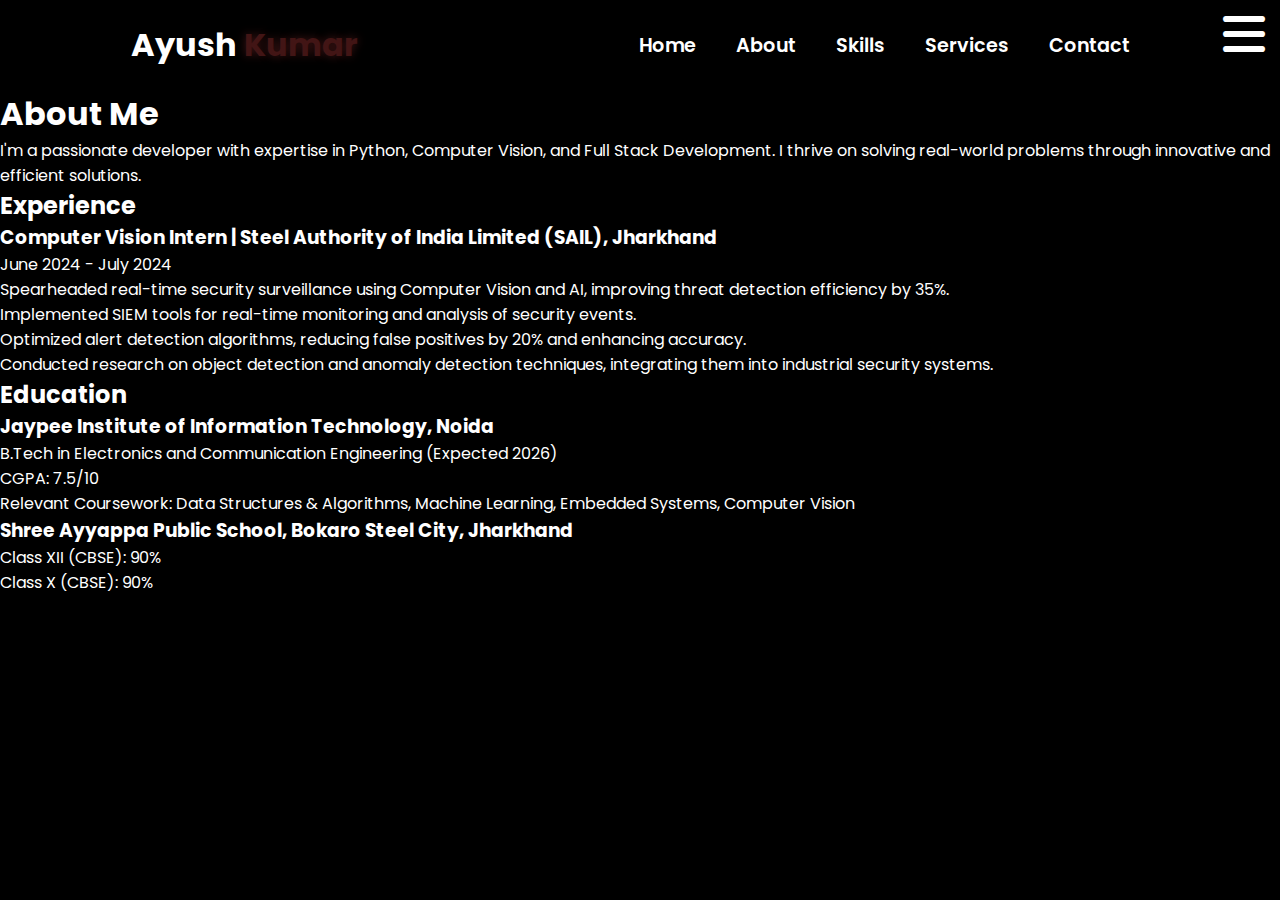
==== about.html @ cb633c2c "commit" ====
<!DOCTYPE html>
<html lang="en">
<head>
    <meta charset="UTF-8">
    <meta name="viewport" content="width=device-width, initial-scale=1.0">
    <title>About - Ayush Kumar</title>
    <link rel="stylesheet" href="style.css">
    <link href="https://cdnjs.cloudflare.com/ajax/libs/font-awesome/6.0.0-beta3/css/all.min.css" rel="stylesheet">
</head>
<body>
    <nav>
        <div class="nav_container">
            <div class="logo">
                Ayush <span>Kumar</span>
            </div>
            <div class="links">
                <a href="index.html">Home</a>
                <a href="about.html">About</a>
                <a href="skill.html">Skills</a>
                <a href="services.html">Services</a>
                <a href="contact.html">Contact</a>
            </div>
            <i class="fas fa-bars hamburg"></i>
        </div>
    </nav>
    <section class="about_section">
        <h1 class="headings1">About <span>Me</span></h1>
        <p>
            I'm a passionate developer with expertise in Python, Computer Vision, and Full Stack Development. 
            I thrive on solving real-world problems through innovative and efficient solutions.
        </p>

        <h2 class="headings2">Experience</h2>
        <h3>Computer Vision Intern | Steel Authority of India Limited (SAIL), Jharkhand</h3>
        <p>June 2024 - July 2024</p>
        <ul>
            <li>Spearheaded real-time security surveillance using Computer Vision and AI, improving threat detection efficiency by 35%.</li>
            <li>Implemented SIEM tools for real-time monitoring and analysis of security events.</li>
            <li>Optimized alert detection algorithms, reducing false positives by 20% and enhancing accuracy.</li>
            <li>Conducted research on object detection and anomaly detection techniques, integrating them into industrial security systems.</li>
        </ul>

        <h2 class="headings3">Education</h2>
        <h3>Jaypee Institute of Information Technology, Noida</h3>
        <p>B.Tech in Electronics and Communication Engineering (Expected 2026)</p>
        <ul>
            <li>CGPA: 7.5/10</li>
            <li>Relevant Coursework: Data Structures & Algorithms, Machine Learning, Embedded Systems, Computer Vision</li>
        </ul>

        <h3>Shree Ayyappa Public School, Bokaro Steel City, Jharkhand</h3>
        <ul>
            <li>Class XII (CBSE): 90%</li>
            <li>Class X (CBSE): 90%</li>
        </ul>
    </section>
    <script src="first.js"></script>
</body>
</html>
---- style.css ----
@import url('https://fonts.googleapis.com/css2?family=Poppins:wght@100;200;300;400;500;600&display=swap');

* {
    padding: 0;
    margin: 0;
    font-family: 'Poppins', sans-serif;
    box-sizing: border-box;
}

body {
    width: 100%;
    height: 100vh;
    overflow: hidden;
    background-color: black;
    color: white;
}

nav {
    width: 100%;
    height: 10vh;
    position: sticky;
    top: 0;
    z-index: 1000;
}

.nav_container {
    width: 100%;
    height: 100%;
    display: flex;
    justify-content: space-around;
    align-items: center;
}

.logo {
    color: white;
    font-size: 2rem;
    font-weight: bold;
}

.logo span {
    color: rgb(66, 21, 21);
    text-shadow: 0 0 10px rgb(66, 21, 21);
}

.hamburg,
.cancel {
    cursor: pointer;
    position: absolute;
    right: 15px;
    top: 10px;
    color: white;
    display: none;
    font-size: clamp(2.5rem, 0.5rem + 5vw, 3rem);
}

.nav_container .links {
    display: flex;
}

.nav_container .links a {
    position: relative;
    font-size: 1.2rem;
    color: white;
    margin: 0 20px;
    text-decoration: none;
    font-weight: 550;
    transition: 0.3s linear;
}

.nav_container .links a::before {
    position: absolute;
    content: "";
    bottom: -3px;
    left: 0;
    width: 0%;
    height: 3px;
    background-color: rgb(66, 21, 21);
    transition: 0.2s linear;
}

.nav_container .links a:hover::before {
    width: 100%;
}

.nav_container a:hover {
    color: rgb(66, 21, 21);
}

.dropdown {
    z-index: 100;
    position: absolute;
    top: 0;
    transform: translateY(-100%);
    opacity: 0;
    visibility: hidden;
    width: 100%;
    height: auto;
    backdrop-filter: blur(4px) brightness(40%);
    box-shadow: 0 0 20px black;
    transition: 0.2s linear;
}

.dropdown.active {
    transform: translateY(0);
    opacity: 1;
    visibility: visible;
}

.dropdown .links a {
    display: flex;
    color: white;
    text-decoration: none;
    justify-content: center;
    padding: 15px 0;
    align-items: center;
    transition: 0.2s linear;
}

.dropdown .links a:hover {
    background-color: rgb(66, 21, 21);
}

section {
    width: 100%;
    height: 90vh;
}

.main_container {
    display: flex;
    justify-content: space-evenly;
    align-items: center;
    width: 100%;
    height: 100%;
    position: relative;
}

.main_container .image {
    width: 400px;
    height: 400px;
    border-radius: 50%;
    overflow: hidden;
    display: flex;
    align-items: center;
    justify-content: center;
    box-shadow: 0 0 50px rgb(66, 21, 21);
    position: relative;
    aspect-ratio: 1/1;
}

.main_container .image img {
    width: 100%;
    height: 100%;
    object-fit: cover;
    object-position: right center;
}

.contents {
    color: white;
    width: 40%;
    min-height: 100px;
}

.contents h1 {
    font-size: clamp(1.5rem, 5vw, 2.5rem);
}

.contents h1 span {
    color: rgb(66, 21, 21);
    text-shadow: 0 0 10px rgb(66, 21, 21);
}

.typewriter {
    font-size: clamp(1rem, 1rem + 5vw, 2.5rem);
    font-weight: 600;
    display: flex;
    align-items: center;
    white-space: nowrap;
}

.typewriter_text {
    color: rgb(66, 21, 21);
    text-shadow: 0 0 10px rgb(66, 21, 21);
    border-right: 3px solid white;
    overflow: hidden;
    display: inline-block;
    white-space: nowrap;
    width: 0;
    animation: typing 3s steps(12, end) infinite alternate, blink 0.7s infinite;
}

@keyframes typing {
    from { width: 0; }
    to { width: 12ch; }
}

@keyframes blink {
    50% { border-color: transparent; }
}

.contents p {
    font-size: clamp(0.9rem, 2vw, 1.2rem);
    margin: 10px 0;
}

.social_links i {
    display: inline-flex;
    justify-content: center;
    align-items: center;
    width: 3rem;
    height: 3rem;
    background-color: transparent;
    border: 0.2rem solid rgb(66, 21, 21);
    border-radius: 50%;
    color: rgb(66, 21, 21);
    margin: 0 15px;
    font-size: 1.5rem;
    transition: 0.2s linear;
    cursor: pointer;
}

.social_links i:hover {
    transform: scale(1.3);
    color: black;
    background-color: rgb(66, 21, 21);
    filter: drop-shadow(0 0 10px rgb(66, 21, 21));
}

.contents button {
    width: 50%;
    height: 6vh;
    margin: 30px;
    background-color: rgb(66, 21, 21);
    color: white;
    border: none;
    outline: none;
    font-size: 120%;
    font-weight: 700;
    border-radius: 5px;
    transition: 0.2s linear;
    cursor: pointer;
}

.contents button:hover {
    transform: scale(1.1);
    color: rgb(66, 21, 21);
    border: 2px solid rgb(66, 21, 21);
    background-color: transparent;
    box-shadow: 0 0 40px rgb(66, 21, 21);
}

@media (max-width: 884px) {
    .hamburg,
    .cancel {
        display: block;
    }

    .nav_container .links {
        display: none;
    }

    .main_container {
        flex-direction: column;
        text-align: center;
    }

    .main_container .image {
        width: 70%;
        height: 50%;
        margin-bottom: 20px;
    }

    .contents {
        width: 80%;
    }

    .contents button {
        width: 70%;
        margin: 20px auto;
    }

    .social_links i {
        width: 2.5rem;
        height: 2.5rem;
        font-size: 1.2rem;
    }
}

@media (max-width: 440px) {
    .main_container .image {
        width: 80%;
        height: 40%;
    }

    .contents {
        width: 90%;
    }

    .contents h1 {
        font-size: 1.5rem;
    }

    .typewriter {
        font-size: 1.2rem;
    }

    .contents button {
        width: 80%;
        font-size: 1rem;
    }
}
.bold_content{
    color: rgb(66, 21, 21);
}
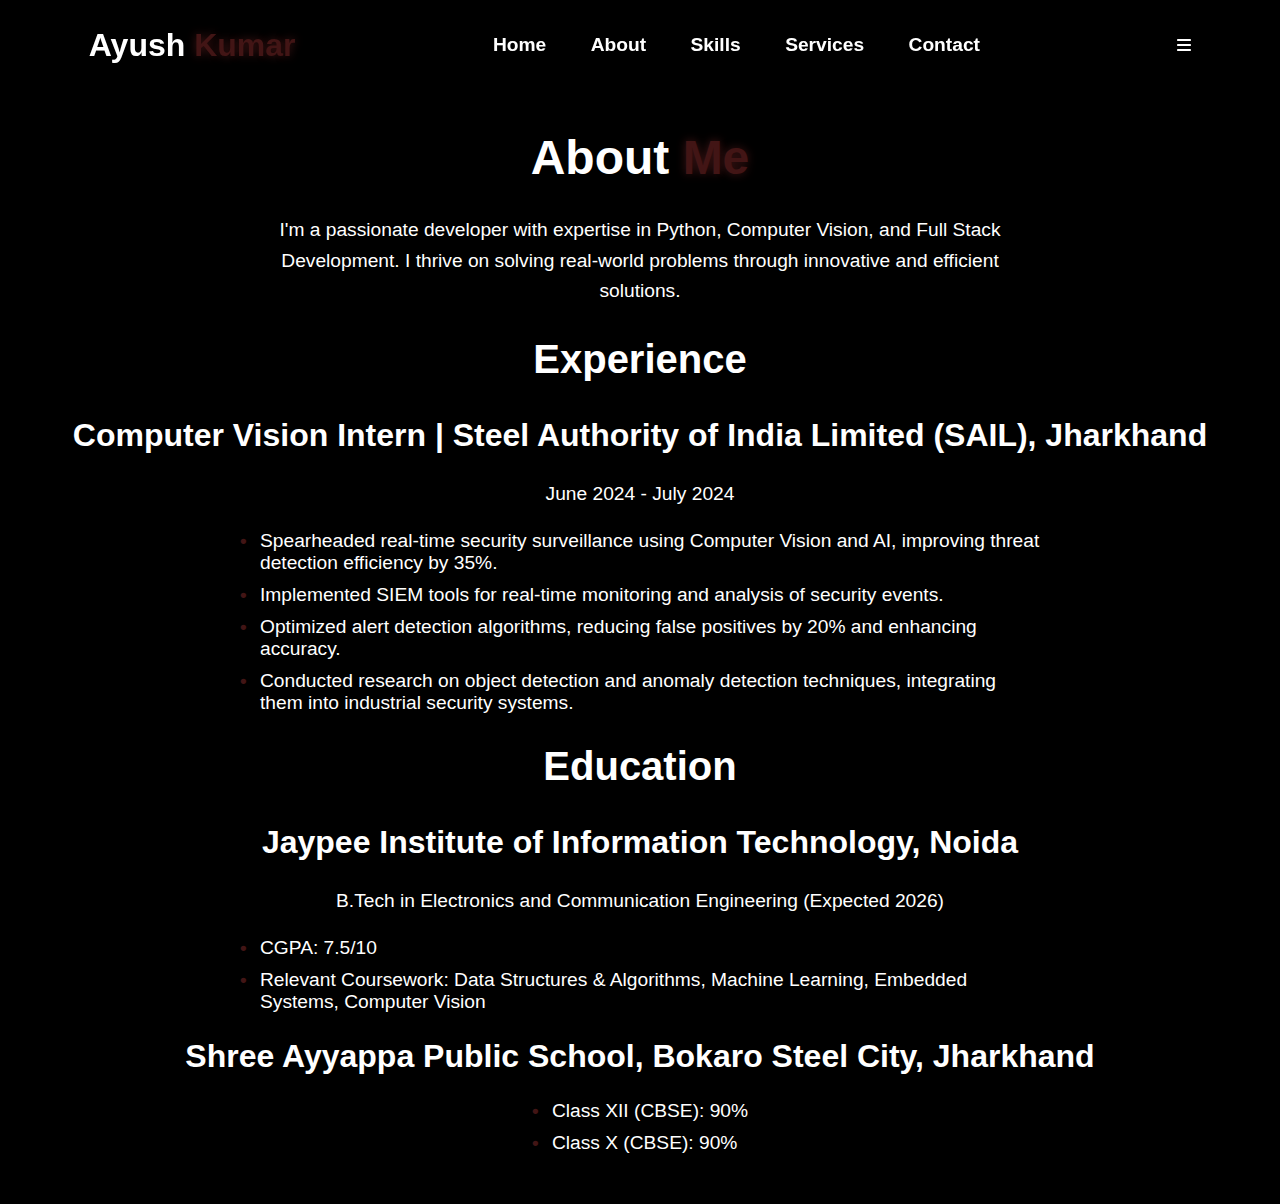
==== commit 51d6eaac: "commit" ====
--- a/about.html
+++ b/about.html
@@ -4,7 +4,7 @@
     <meta charset="UTF-8">
     <meta name="viewport" content="width=device-width, initial-scale=1.0">
     <title>About - Ayush Kumar</title>
-    <link rel="stylesheet" href="style.css">
+    <link rel="stylesheet" href="aboutstyle.css">
     <link href="https://cdnjs.cloudflare.com/ajax/libs/font-awesome/6.0.0-beta3/css/all.min.css" rel="stylesheet">
 </head>
 <body>
@@ -23,14 +23,14 @@
             <i class="fas fa-bars hamburg"></i>
         </div>
     </nav>
-    <section class="about_section">
-        <h1 class="headings1">About <span>Me</span></h1>
+    <section class="about-section">
+        <h1>About <span>Me</span></h1>
         <p>
             I'm a passionate developer with expertise in Python, Computer Vision, and Full Stack Development. 
             I thrive on solving real-world problems through innovative and efficient solutions.
         </p>
 
-        <h2 class="headings2">Experience</h2>
+        <h2>Experience</h2>
         <h3>Computer Vision Intern | Steel Authority of India Limited (SAIL), Jharkhand</h3>
         <p>June 2024 - July 2024</p>
         <ul>
@@ -40,7 +40,7 @@
             <li>Conducted research on object detection and anomaly detection techniques, integrating them into industrial security systems.</li>
         </ul>
 
-        <h2 class="headings3">Education</h2>
+        <h2>Education</h2>
         <h3>Jaypee Institute of Information Technology, Noida</h3>
         <p>B.Tech in Electronics and Communication Engineering (Expected 2026)</p>
         <ul>
--- a/aboutstyle.css
+++ b/aboutstyle.css
@@ -0,0 +1,189 @@
+/* General Styles */
+* {
+    padding: 0;
+    margin: 0;
+    font-family: 'Poppins', sans-serif;
+    box-sizing: border-box;
+}
+
+body {
+    width: 100%;
+    height: 100vh;
+    overflow: hidden;
+    background-color: black;
+    color: white;
+}
+
+/* Navigation Bar */
+nav {
+    width: 100%;
+    height: 10vh;
+    position: sticky;
+    top: 0;
+    z-index: 1000;
+}
+
+.nav_container {
+    width: 100%;
+    height: 100%;
+    display: flex;
+    justify-content: space-around;
+    align-items: center;
+}
+
+.logo {
+    color: white;
+    font-size: 2rem;
+    font-weight: bold;
+}
+
+.logo span {
+    color: rgb(66, 21, 21);
+    text-shadow: 0 0 10px rgb(66, 21, 21);
+}
+
+.links a {
+    position: relative;
+    font-size: 1.2rem;
+    color: white;
+    margin: 0 20px;
+    text-decoration: none;
+    font-weight: 550;
+    transition: 0.3s linear;
+}
+
+.links a::before {
+    position: absolute;
+    content: "";
+    bottom: -3px;
+    left: 0;
+    width: 0%;
+    height: 3px;
+    background-color: rgb(66, 21, 21);
+    transition: 0.2s linear;
+}
+
+.links a:hover::before {
+    width: 100%;
+}
+
+.links a:hover {
+    color: rgb(66, 21, 21);
+}
+
+/* About Section */
+.about-section {
+    width: 100%;
+    min-height: 90vh; /* Ensure it covers the full height */
+    display: flex;
+    flex-direction: column;
+    justify-content: center;
+    align-items: center;
+    text-align: center;
+    padding: 40px 20px; /* Increased padding for more spacing */
+    background-color: black; /* Match the background color of the Home page */
+    color: white; /* Match the text color of the Home page */
+}
+
+.about-section h1 {
+    font-size: clamp(2rem, 5vw, 3rem);
+    margin-bottom: 20px; /* Increased margin for more spacing */
+    color: white; /* Heading color as per requirement */
+}
+
+.about-section h1 span {
+    color: rgb(66, 21, 21); /* Accent color for span */
+    text-shadow: 0 0 10px rgb(66, 21, 21); /* Add shadow for consistency */
+}
+
+.about-section h2 {
+    font-size: clamp(1.5rem, 4vw, 2.5rem);
+    margin: 20px 0; /* Increased margin for more spacing */
+    color: white; /* Heading color as per requirement */
+}
+
+.about-section h2 span {
+    color: rgb(66, 21, 21); /* Accent color for span */
+    text-shadow: 0 0 10px rgb(66, 21, 21); /* Add shadow for consistency */
+}
+
+.about-section h3 {
+    font-size: clamp(1.2rem, 3vw, 2rem);
+    margin: 15px 0; /* Increased margin for more spacing */
+    color: white; /* Heading color as per requirement */
+}
+
+.about-section h3 span {
+    color: rgb(66, 21, 21); /* Accent color for span */
+    text-shadow: 0 0 10px rgb(66, 21, 21); /* Add shadow for consistency */
+}
+
+.about-section p {
+    font-size: clamp(0.9rem, 2vw, 1.2rem);
+    margin: 10px 0; /* Increased margin for more spacing */
+    color: white;
+    max-width: 800px;
+    line-height: 1.6; /* Improve readability */
+}
+
+.about-section ul {
+    list-style-type: none;
+    text-align: left;
+    max-width: 800px;
+    margin: 0 auto;
+    padding: 0;
+}
+
+.about-section ul li {
+    font-size: clamp(0.9rem, 2vw, 1.2rem);
+    margin: 10px 0;
+    color: white;
+    position: relative;
+    padding-left: 20px; /* Space for custom bullet */
+}
+
+.about-section ul li::before {
+    content: "•";
+    color: rgb(66, 21, 21);
+    font-weight: bold;
+    position: absolute;
+    left: 0;
+    top: 0;
+}
+
+/* Add hover effect for list items */
+.about-section ul li:hover {
+    color: rgb(66, 21, 21);
+    transform: scale(1.05);
+    transition: 0.3s ease;
+}
+
+/* Responsive Design */
+@media (max-width: 884px) {
+    .about-section {
+        padding: 20px 10px; /* Adjusted padding for smaller screens */
+    }
+
+    .about-section ul {
+        padding-left: 20px;
+    }
+}
+
+@media (max-width: 440px) {
+    .about-section h1 {
+        font-size: 1.8rem;
+    }
+
+    .about-section h2 {
+        font-size: 1.5rem;
+    }
+
+    .about-section h3 {
+        font-size: 1.2rem;
+    }
+
+    .about-section p,
+    .about-section ul li {
+        font-size: 1rem;
+    }
+}